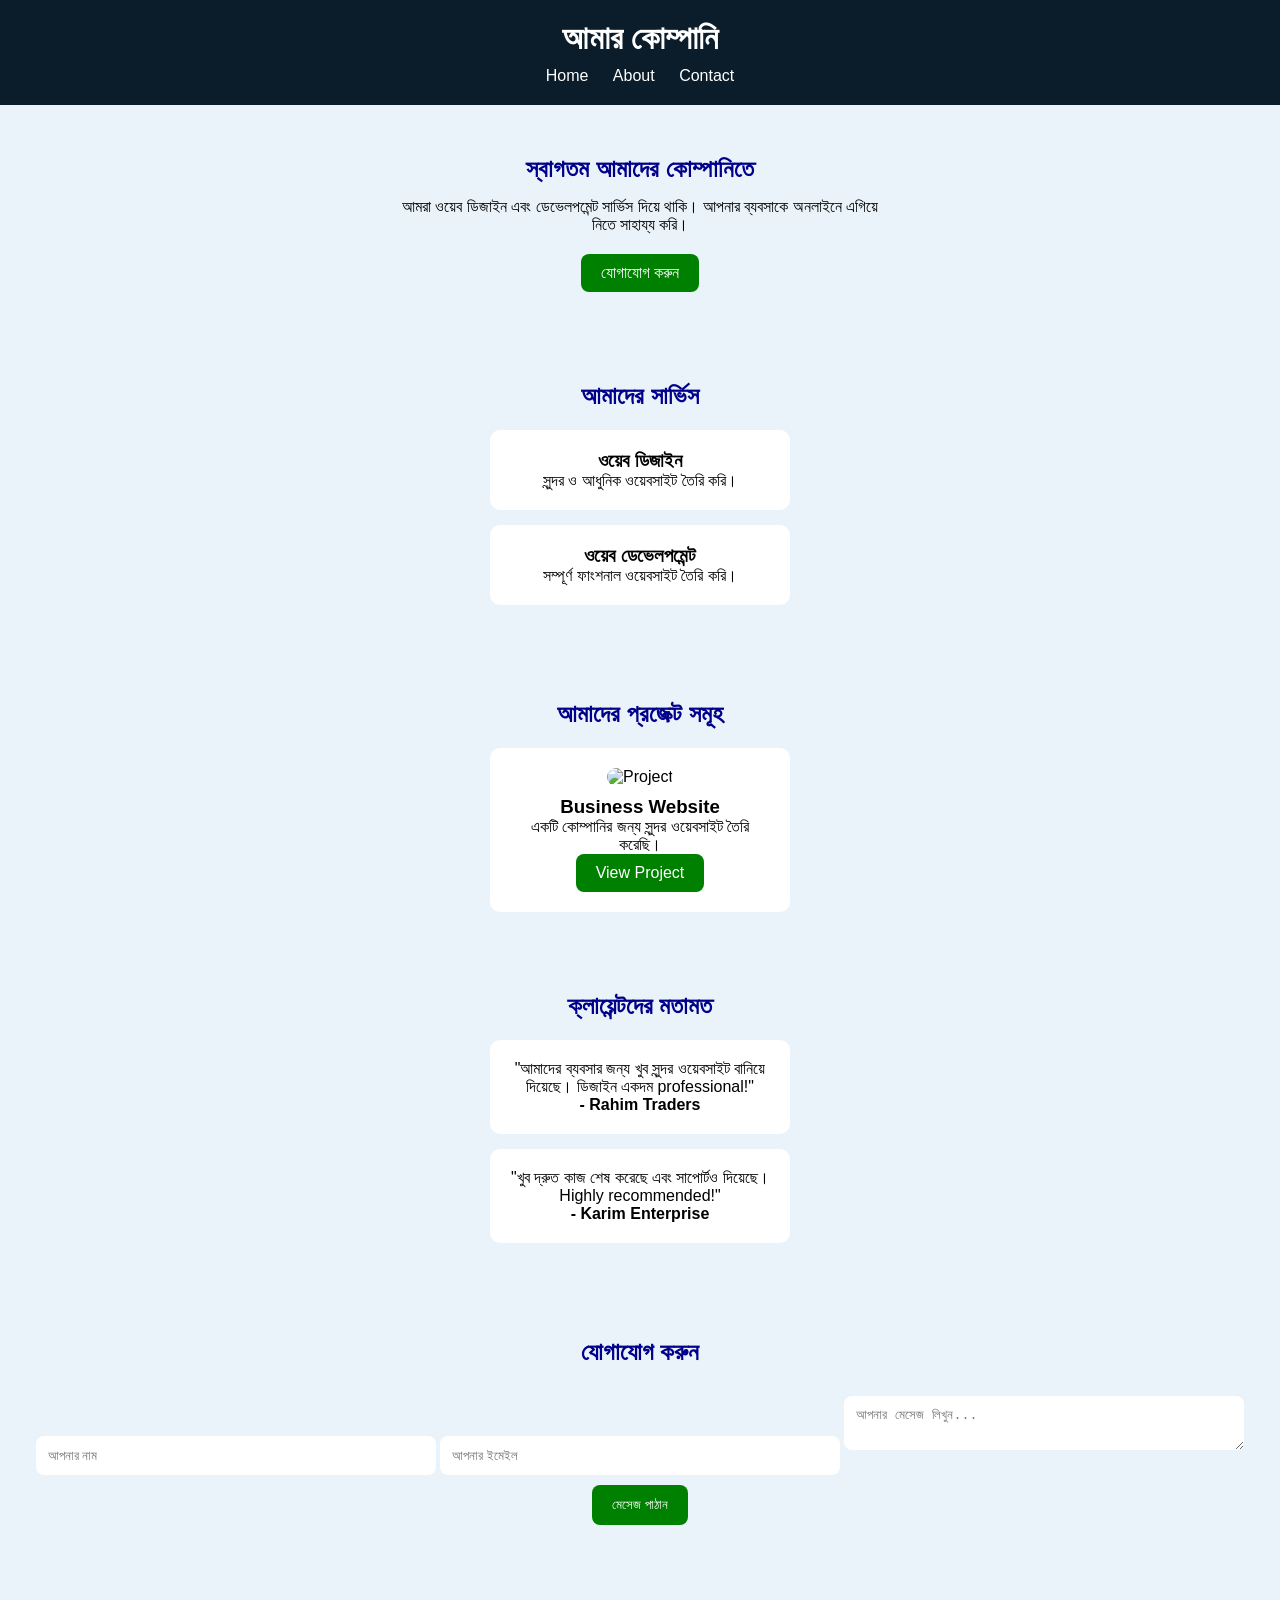
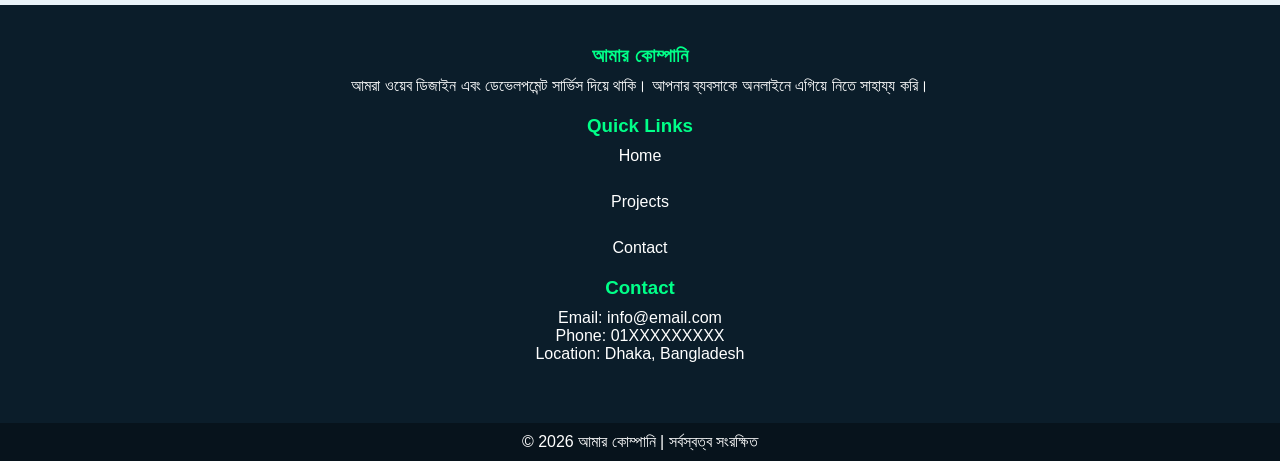
==== index.html @ 4147f302 "images/project1.jpg" ====
<!DOCTYPE html>
<html lang="bn">
<head>
  <meta charset="UTF-8">
  <meta name="viewport" content="width=device-width, initial-scale=1.0">
  <title>আমার কোম্পানি</title>

  <link rel="stylesheet" href="style.css">
</head>

<body>

<!-- ===== Header ===== -->
<header>
  <h1>আমার কোম্পানি</h1>

  <nav>
    <a href="index.html">Home</a>
    <a href="about.html">About</a>
    <a href="contact.html">Contact</a>
  </nav>
</header>


<!-- ===== Hero Section ===== -->
<section class="hero">
  <h2>স্বাগতম আমাদের কোম্পানিতে</h2>

  <p>
    আমরা ওয়েব ডিজাইন এবং ডেভেলপমেন্ট সার্ভিস দিয়ে থাকি।
    আপনার ব্যবসাকে অনলাইনে এগিয়ে নিতে সাহায্য করি।
  </p>
<a href="#contact" class="btn">যোগাযোগ করুন</a>
  
</section>


<!-- ===== Services ===== -->
<section class="services">

  <h2>আমাদের সার্ভিস</h2>

  <div class="service-box">
    <h3>ওয়েব ডিজাইন</h3>
    <p>সুন্দর ও আধুনিক ওয়েবসাইট তৈরি করি।</p>
  </div>

  <div class="service-box">
    <h3>ওয়েব ডেভেলপমেন্ট</h3>
    <p>সম্পূর্ণ ফাংশনাল ওয়েবসাইট তৈরি করি।</p>
  </div>

</section>
<!-- ===== Projects ===== -->
<section class="projects">

  <h2>আমাদের প্রজেক্ট সমূহ</h2>

  <div class="project-card">
    <img src="images/project1.jpg" alt="Project">

    <h3>Business Website</h3>
    <p>একটি কোম্পানির জন্য সুন্দর ওয়েবসাইট তৈরি করেছি।</p>

    <a href="#" class="btn">View Project</a>
  </div>

</section>
<!-- ===== Testimonials ===== -->
<section class="testimonials">

  <h2>ক্লায়েন্টদের মতামত</h2>

  <div class="testimonial-box">
    <p>
      "আমাদের ব্যবসার জন্য খুব সুন্দর ওয়েবসাইট বানিয়ে দিয়েছে। ডিজাইন একদম professional!"
    </p>
    <h4>- Rahim Traders</h4>
  </div>

  <div class="testimonial-box">
    <p>
      "খুব দ্রুত কাজ শেষ করেছে এবং সাপোর্টও দিয়েছে। Highly recommended!"
    </p>
    <h4>- Karim Enterprise</h4>
  </div>

</section>
<!-- ===== Contact Form ===== -->
<section class="contact" id="contact">

  <h2>যোগাযোগ করুন</h2>

  <form id="contactForm">

    <input type="text" id="name" placeholder="আপনার নাম">
    
    <input type="email" id="email" placeholder="আপনার ইমেইল">

    <textarea id="message" placeholder="আপনার মেসেজ লিখুন..."></textarea>

    <button type="submit">মেসেজ পাঠান</button>

  </form>

  <p id="result"></p>

</section>

<!-- ===== Footer ===== -->
<footer class="footer">

  <div class="footer-box">
    <h3>আমার কোম্পানি</h3>
    <p>
      আমরা ওয়েব ডিজাইন এবং ডেভেলপমেন্ট সার্ভিস দিয়ে থাকি।
      আপনার ব্যবসাকে অনলাইনে এগিয়ে নিতে সাহায্য করি।
    </p>
  </div>

  <div class="footer-box">
    <h3>Quick Links</h3>
    <a href="index.html">Home</a><br>
    <a href="#">Projects</a><br>
    <a href="contact.html">Contact</a>
  </div>

  <div class="footer-box">
    <h3>Contact</h3>
    <p>Email: info@email.com</p>
    <p>Phone: 01XXXXXXXXX</p>
    <p>Location: Dhaka, Bangladesh</p>
  </div>

</footer>

<div class="footer-bottom">
  © 2026 আমার কোম্পানি | সর্বস্বত্ব সংরক্ষিত
</div>


<!-- JS -->
<script src="script.js"></script>

</body>
</html>
---- style.css ----
/* ===== Reset ===== */
* {
  margin: 0;
  padding: 0;
  box-sizing: border-box;
}

/* ===== Body ===== */
body {
  font-family: Arial, sans-serif;
  background: #eaf3f9;
}

/* ===== Header ===== */
header {
  background: #0b1d2a;
  color: white;
  text-align: center;
  padding: 20px;
  position: sticky;
  top: 0;
  z-index: 1000;
}

nav {
  margin-top: 10px;
}

nav a {
  color: white;
  text-decoration: none;
  margin: 0 10px;
  font-size: 16px;
}
nav a:hover {
  color: #00ff88;
}

/* ===== Hero Section ===== */
.hero {
  text-align: center;
  padding: 50px 20px;
}

.hero h2 {
  color: darkblue;
  margin-bottom: 15px;
}

.hero p {
  max-width: 500px;
  margin: auto;
  margin-bottom: 20px;
}

/* Button */
.btn {
  display: inline-block;
  padding: 10px 20px;
  background: green;
  color: white;
  text-decoration: none;
  border-radius: 8px;
}

/* ===== Services ===== */
.services {
  text-align: center;
  padding: 40px 20px;
}

.services h2 {
  color: darkblue;
  margin-bottom: 20px;
}

.service-box {
  background: white;
  padding: 20px;
  margin: 15px auto;
  max-width: 300px;
  border-radius: 10px;
}

/* ===== Footer ===== */
footer {
  background: #0b1d2a;
  color: white;
  text-align: center;
  padding: 15px;
  margin-top: 30px;
}

/* ===== Projects ===== */
.projects {
  text-align: center;
  padding: 40px 20px;
}

.projects h2 {
  color: darkblue;
  margin-bottom: 20px;
}

.project-card {
  background: white;
  padding: 20px;
  margin: auto;
  max-width: 300px;
  border-radius: 10px;
}

.project-card img {
  width: 100%;
  border-radius: 10px;
  margin-bottom: 10px;
}
/* ===== Testimonials ===== */
.testimonials {
  text-align: center;
  padding: 40px 20px;
}

.testimonials h2 {
  color: darkblue;
  margin-bottom: 20px;
}

.testimonial-box {
  background: white;
  padding: 20px;
  margin: 15px auto;
  max-width: 300px;
  border-radius: 10px;
}
/* ===== Footer ===== */
.footer {
  background: #0b1d2a;
  color: white;
  padding: 40px 20px;
  text-align: center;
}

.footer-box {
  margin-bottom: 20px;
}

.footer-box h3 {
  color: #00ff88;
  margin-bottom: 10px;
}

.footer-box a {
  color: white;
  text-decoration: none;
  display: block;
  margin: 5px 0;
}

.footer-bottom {
  background: #07131c;
  color: white;
  text-align: center;
  padding: 10px;
}
/* ===== Contact ===== */
.contact {
  text-align: center;
  padding: 40px 20px;
}

.contact h2 {
  color: darkblue;
  margin-bottom: 20px;
}

.contact input,
.contact textarea {
  width: 90%;
  max-width: 400px;
  padding: 12px;
  margin: 10px 0;
  border-radius: 8px;
  border: none;
}

.contact button {
  padding: 12px 20px;
  background: green;
  color: white;
  border: none;
  border-radius: 8px;
}

#result {
  margin-top: 10px;
  color: green;
}
html {
  scroll-behavior: smooth;
}
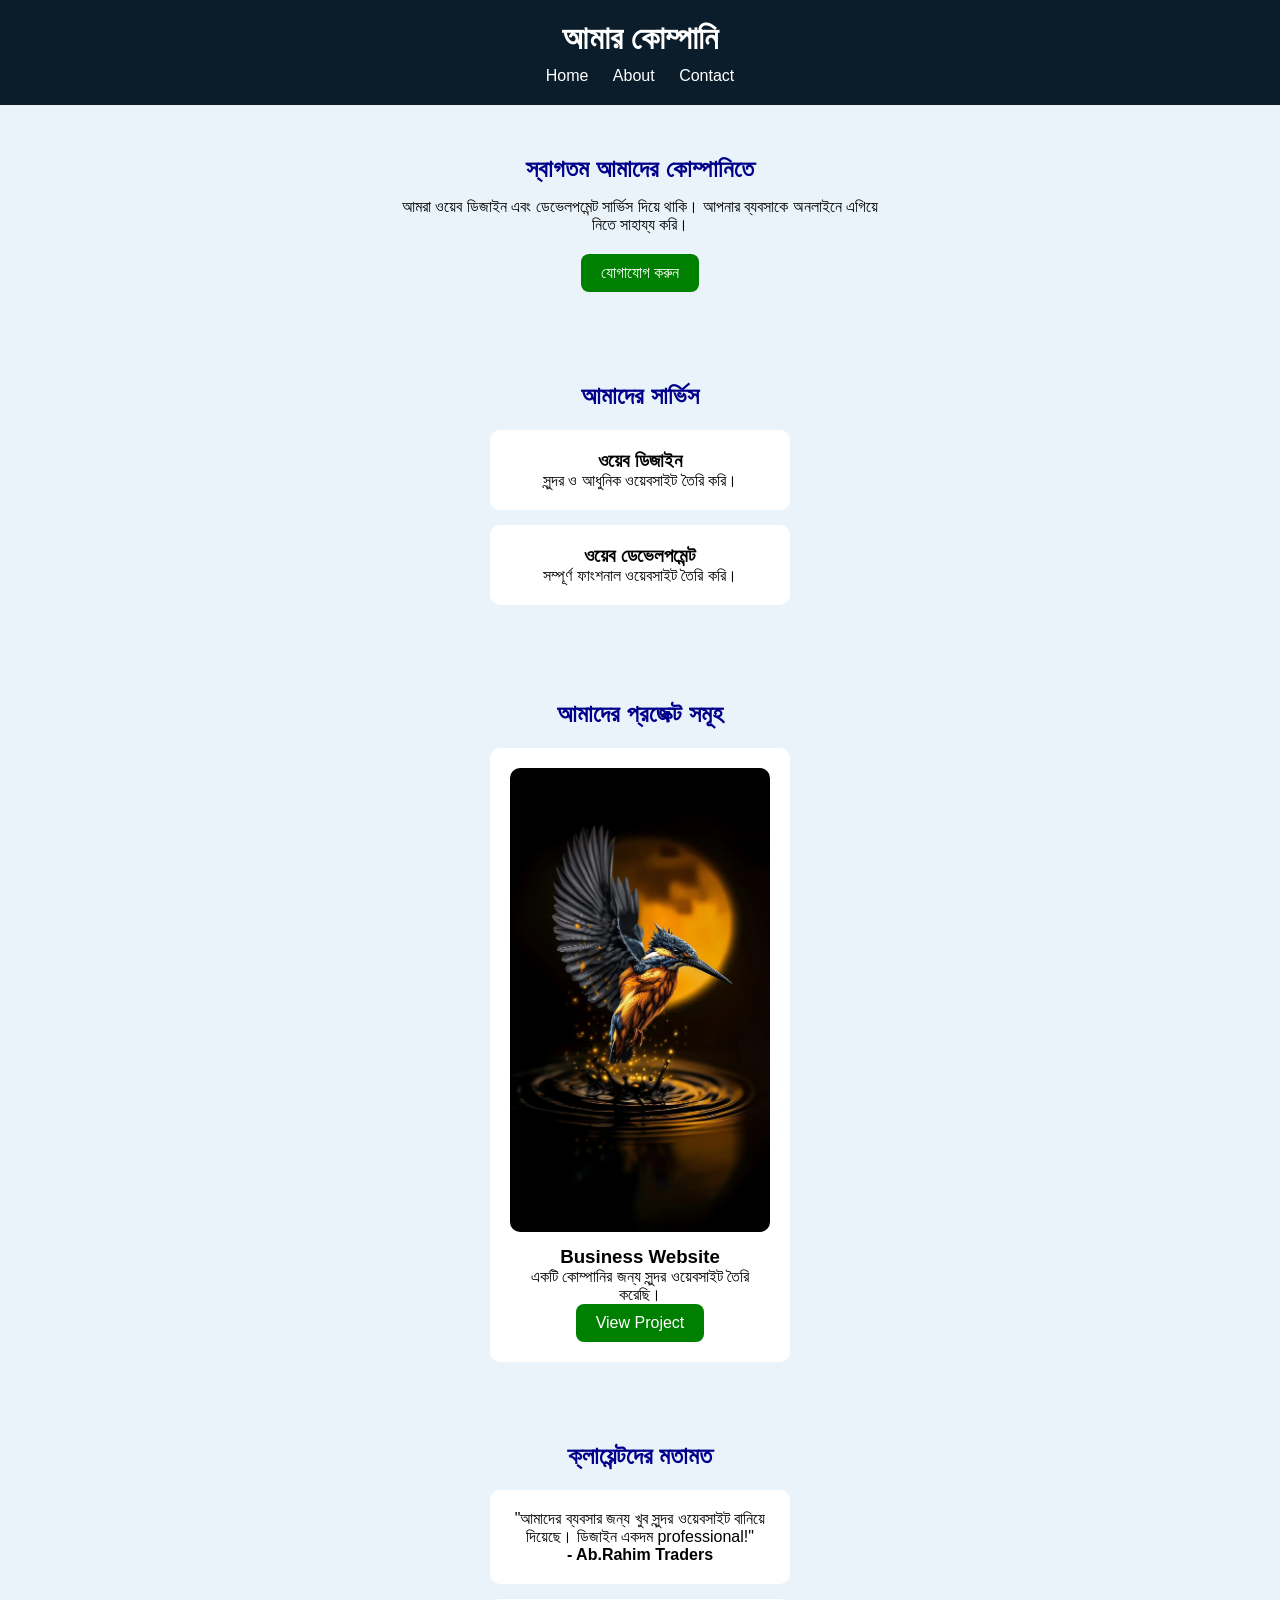
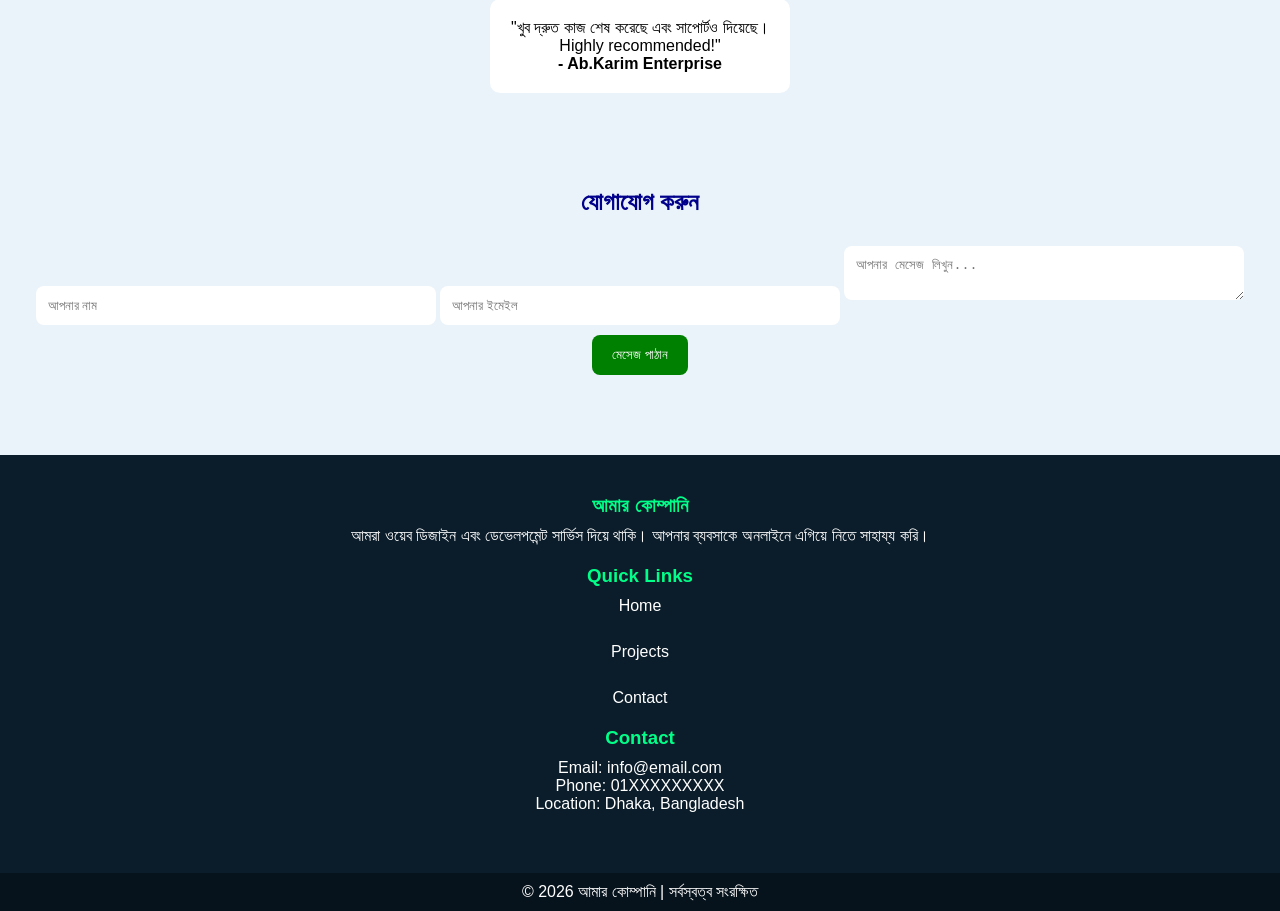
==== commit 218d5997: "Update testimonial names in index.html" ====
--- a/index.html
+++ b/index.html
@@ -75,14 +75,14 @@
     <p>
       "আমাদের ব্যবসার জন্য খুব সুন্দর ওয়েবসাইট বানিয়ে দিয়েছে। ডিজাইন একদম professional!"
     </p>
-    <h4>- Rahim Traders</h4>
+    <h4>- Ab.Rahim Traders</h4>
   </div>
 
   <div class="testimonial-box">
     <p>
       "খুব দ্রুত কাজ শেষ করেছে এবং সাপোর্টও দিয়েছে। Highly recommended!"
     </p>
-    <h4>- Karim Enterprise</h4>
+    <h4>- Ab.Karim Enterprise</h4>
   </div>
 
 </section>
@@ -143,4 +143,4 @@
 <script src="script.js"></script>
 
 </body>
-</html>+</html>
--- a/style.css
+++ b/style.css
@@ -198,4 +198,36 @@
 }
 html {
   scroll-behavior: smooth;
-}+}
+/* ===== About Section ===== */
+.about-section {
+  max-width: 900px;
+  margin: auto;
+  padding: 50px 20px;
+  text-align: center;
+}
+
+.about-section h2 {
+  color: darkblue;
+  margin-bottom: 15px;
+}
+
+.about-section p {
+  font-size: 17px;
+  color: #444;
+  line-height: 1.6;
+}
+
+/* About Box */
+.about-box {
+  background: white;
+  padding: 20px;
+  margin-top: 20px;
+  border-radius: 12px;
+  box-shadow: 0 2px 10px rgba(0,0,0,0.1);
+}
+
+.about-box h3 {
+  color: green;
+  margin-bottom: 10px;
+}
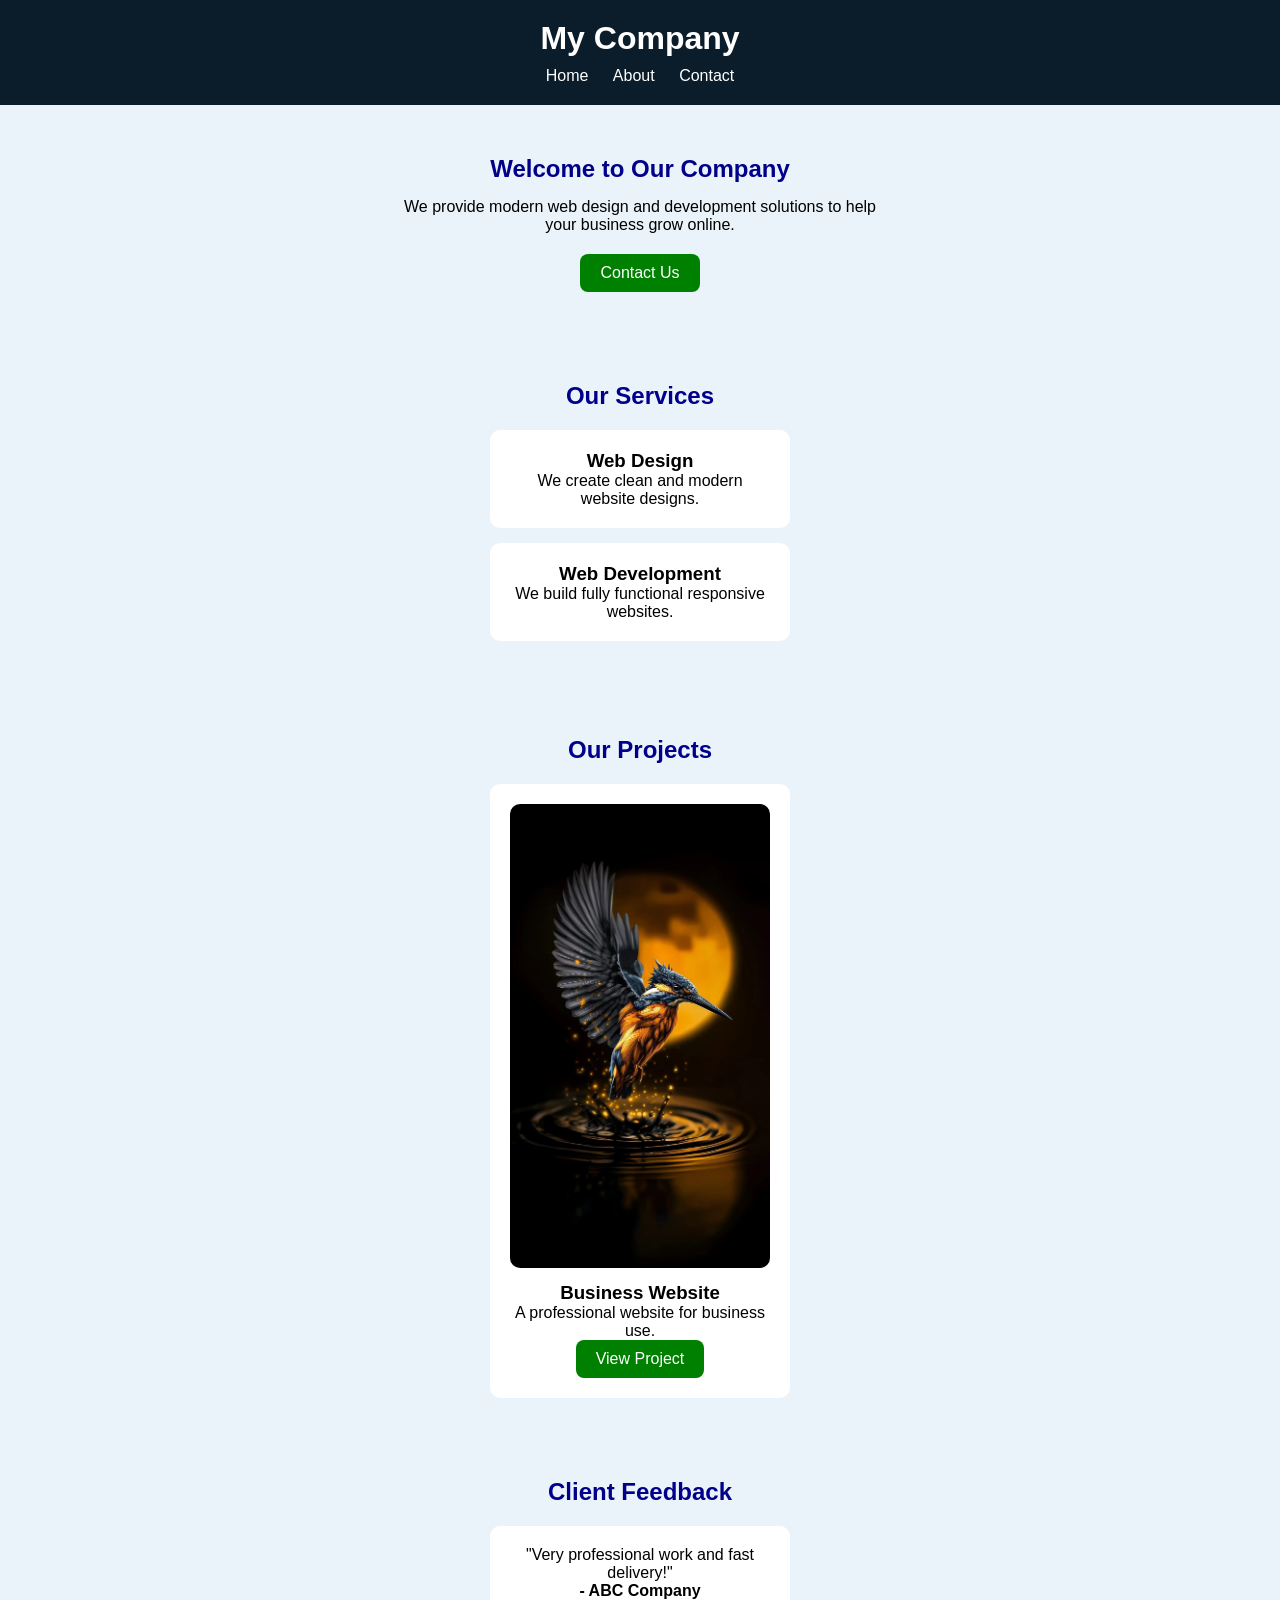
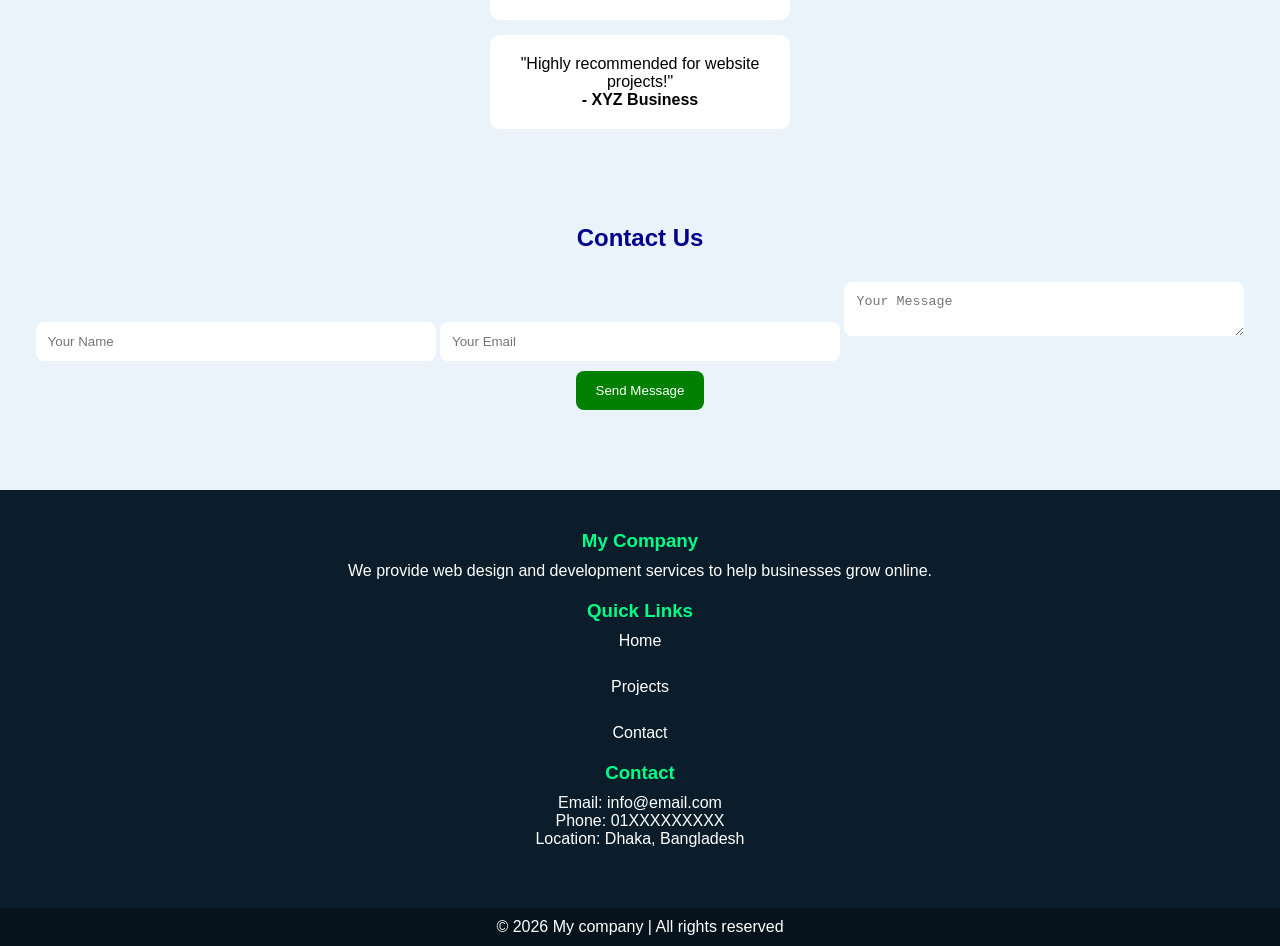
==== commit 616db271: "Update index.html" ====
--- a/index.html
+++ b/index.html
@@ -3,7 +3,7 @@
 <head>
   <meta charset="UTF-8">
   <meta name="viewport" content="width=device-width, initial-scale=1.0">
-  <title>আমার কোম্পানি</title>
+  <title>My Company</title>
 
   <link rel="stylesheet" href="style.css">
 </head>
@@ -12,7 +12,7 @@
 
 <!-- ===== Header ===== -->
 <header>
-  <h1>আমার কোম্পানি</h1>
+  <h1>My Company</h1>
 
   <nav>
     <a href="index.html">Home</a>
@@ -24,13 +24,13 @@
 
 <!-- ===== Hero Section ===== -->
 <section class="hero">
-  <h2>স্বাগতম আমাদের কোম্পানিতে</h2>
+  <h2>Welcome to Our Company</h2>
 
   <p>
-    আমরা ওয়েব ডিজাইন এবং ডেভেলপমেন্ট সার্ভিস দিয়ে থাকি।
-    আপনার ব্যবসাকে অনলাইনে এগিয়ে নিতে সাহায্য করি।
+  We provide modern web design and development solutions 
+to help your business grow online.
   </p>
-<a href="#contact" class="btn">যোগাযোগ করুন</a>
+<a href="#contact" class="btn">Contact Us</a>
   
 </section>
 
@@ -38,29 +38,28 @@
 <!-- ===== Services ===== -->
 <section class="services">
 
-  <h2>আমাদের সার্ভিস</h2>
+  <h2>Our Services</h2>
 
   <div class="service-box">
-    <h3>ওয়েব ডিজাইন</h3>
-    <p>সুন্দর ও আধুনিক ওয়েবসাইট তৈরি করি।</p>
+    <h3>Web Design</h3>
+    <p>We create clean and modern website designs.</p>
   </div>
 
   <div class="service-box">
-    <h3>ওয়েব ডেভেলপমেন্ট</h3>
-    <p>সম্পূর্ণ ফাংশনাল ওয়েবসাইট তৈরি করি।</p>
+    <h3>Web Development</h3>
+    <p>We build fully functional responsive websites.</p>
   </div>
 
 </section>
 <!-- ===== Projects ===== -->
 <section class="projects">
-
-  <h2>আমাদের প্রজেক্ট সমূহ</h2>
+<h2>Our Projects</h2>
 
   <div class="project-card">
     <img src="images/project1.jpg" alt="Project">
 
     <h3>Business Website</h3>
-    <p>একটি কোম্পানির জন্য সুন্দর ওয়েবসাইট তৈরি করেছি।</p>
+    <p>A professional website for business use.</p>
 
     <a href="#" class="btn">View Project</a>
   </div>
@@ -69,37 +68,37 @@
 <!-- ===== Testimonials ===== -->
 <section class="testimonials">
 
-  <h2>ক্লায়েন্টদের মতামত</h2>
+  <h2>Client Feedback</h2>
 
   <div class="testimonial-box">
     <p>
-      "আমাদের ব্যবসার জন্য খুব সুন্দর ওয়েবসাইট বানিয়ে দিয়েছে। ডিজাইন একদম professional!"
+      "Very professional work and fast delivery!"
     </p>
-    <h4>- Ab.Rahim Traders</h4>
+    <h4>- ABC Company</h4>
   </div>
 
   <div class="testimonial-box">
     <p>
-      "খুব দ্রুত কাজ শেষ করেছে এবং সাপোর্টও দিয়েছে। Highly recommended!"
+      "Highly recommended for website projects!"
     </p>
-    <h4>- Ab.Karim Enterprise</h4>
+    <h4>- XYZ Business</h4>
   </div>
 
 </section>
 <!-- ===== Contact Form ===== -->
 <section class="contact" id="contact">
 
-  <h2>যোগাযোগ করুন</h2>
+  <h2>Contact Us</h2>
 
   <form id="contactForm">
 
-    <input type="text" id="name" placeholder="আপনার নাম">
+    <input type="text" id="name" placeholder="Your Name">
     
-    <input type="email" id="email" placeholder="আপনার ইমেইল">
+    <input type="email" id="email" placeholder="Your Email">
 
-    <textarea id="message" placeholder="আপনার মেসেজ লিখুন..."></textarea>
+    <textarea id="message" placeholder="Your Message"></textarea>
 
-    <button type="submit">মেসেজ পাঠান</button>
+    <button type="submit">Send Message</button>
 
   </form>
 
@@ -111,10 +110,10 @@
 <footer class="footer">
 
   <div class="footer-box">
-    <h3>আমার কোম্পানি</h3>
+    <h3>My Company</h3>
     <p>
-      আমরা ওয়েব ডিজাইন এবং ডেভেলপমেন্ট সার্ভিস দিয়ে থাকি।
-      আপনার ব্যবসাকে অনলাইনে এগিয়ে নিতে সাহায্য করি।
+      We provide web design and development services 
+to help businesses grow online.
     </p>
   </div>
 
@@ -135,7 +134,7 @@
 </footer>
 
 <div class="footer-bottom">
-  © 2026 আমার কোম্পানি | সর্বস্বত্ব সংরক্ষিত
+  © 2026 My company | All rights reserved
 </div>
 
 
